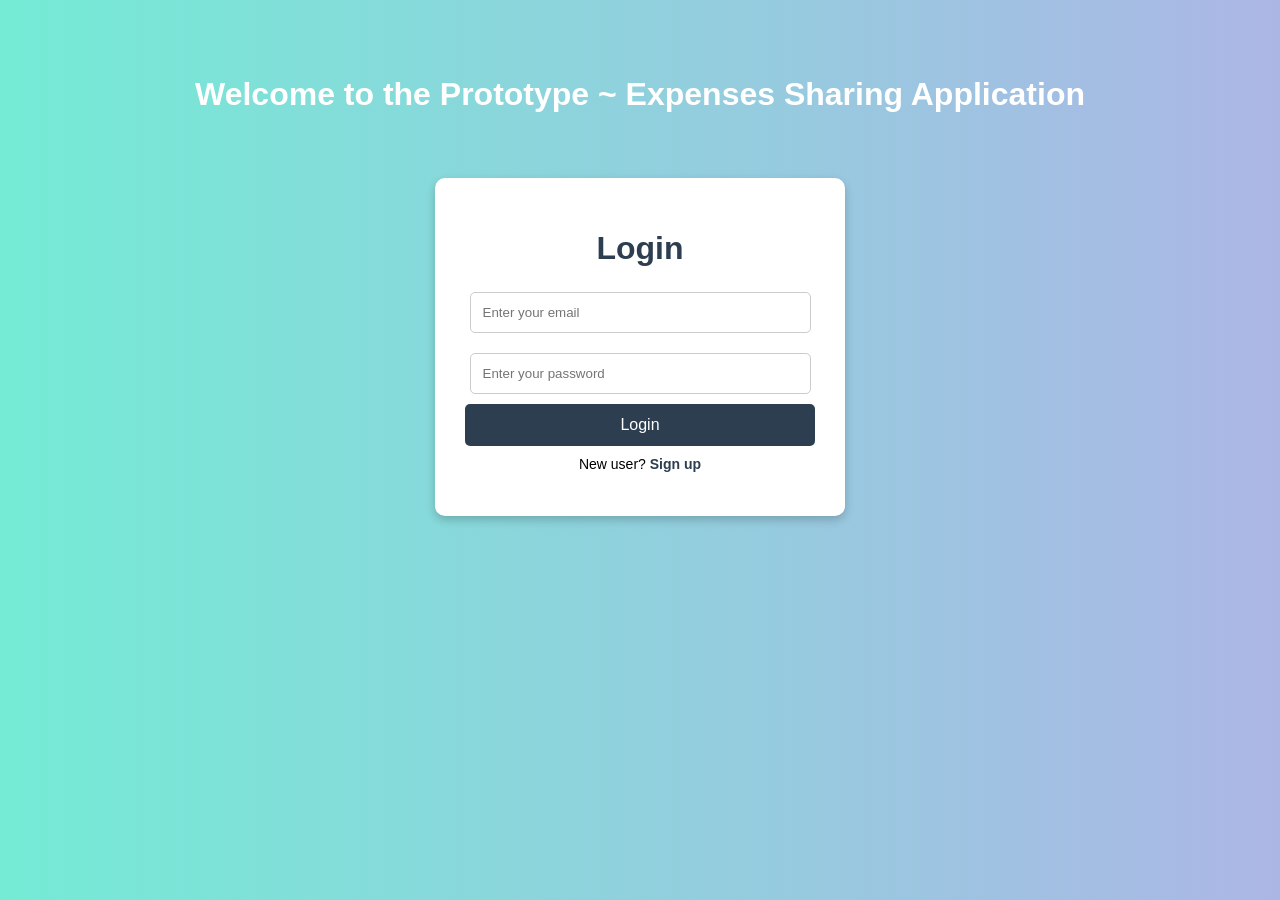
==== index.html @ d0180d2d "Protoype_FSAD_Commit1" ====
<!DOCTYPE html>
<html lang="en">
<head>
    <meta charset="UTF-8">
    <meta name="viewport" content="width=device-width, initial-scale=1.0">
    <title>Login - Expense Sharing App</title>
    <link rel="stylesheet" href="index.css">
</head>
<body>
   <center><div id="ee"> <h1>Welcome to the Prototype ~ Expenses Sharing Application</h1></div></center>
    <div class="login-container">
        <h1>Login</h1>
        <input type="email" id="email" placeholder="Enter your email">
        <input type="password" id="password" placeholder="Enter your password">
        <button onclick="login()">Login</button>
        <p>New user? <a href="signup.html">Sign up</a></p>
    </div>
    <script>
        function login() {
            window.location.href = 'dashboard.html';
        }
    </script>
</body>
</html>
---- index.css ----
body{
    background: linear-gradient(to right, #74ebd5, #acb6e5);
    font-family: 'Lucida Sans', 'Lucida Sans Regular', 'Lucida Grande', 'Lucida Sans Unicode', Geneva, Verdana, sans-serif  ;
}

/* Login Page */
.login-container {
    background: white;
    width: 350px;
    padding: 30px;
    margin: 100px auto;
    border-radius: 10px;
    box-shadow: 0 4px 10px rgba(0, 0, 0, 0.2);
    text-align: center;
    animation: fadeIn 0.8s ease-in-out;
    position: relative;
    top: 20px;
}

.login-container h1 {
    margin-bottom: 15px;
    color: #2c3e50;
}

.login-container input {
    width: 90%;
    padding: 12px;
    margin: 10px 0;
    border: 1px solid #ccc;
    border-radius: 5px;
}

.login-container button {
    width: 100%;
    padding: 12px;
    background: #2c3e50;
    color: white;
    border: none;
    border-radius: 5px;
    font-size: 16px;
    cursor: pointer;
    transition: background 0.3s ease-in-out;
}

.login-container button:hover {
    background: #74ebd5;
    color: black;
}

.login-container p {
    margin-top: 10px;
    font-size: 14px;
}

.login-container a {
    color: #2c3e50;
    text-decoration: none;
    font-weight: bold;
}

.login-container a:hover {
    text-decoration: underline;
}

#ee{
    color: white;
    position: relative;
    top: 55px;
    font-family: 'Lucida Sans', 'Lucida Sans Regular', 'Lucida Grande', 'Lucida Sans Unicode', Geneva, Verdana, sans-serif;
}
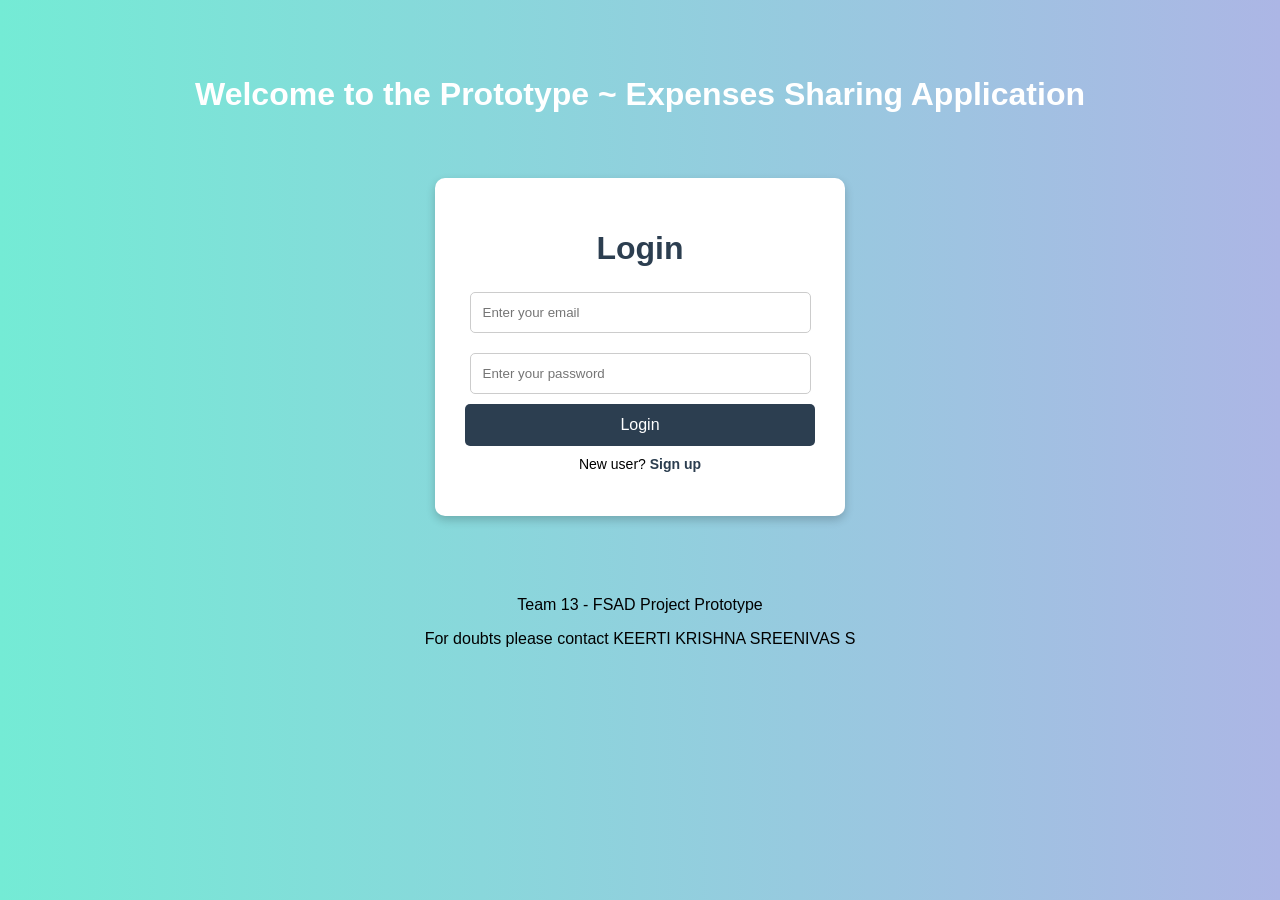
==== commit 40bdeaf4: "Update index.html" ====
--- a/index.html
+++ b/index.html
@@ -20,5 +20,10 @@
             window.location.href = 'dashboard.html';
         }
     </script>
+    <center><footer id="rr">
+    <p>Team 13 - FSAD Project Prototype </p>
+    <p>For doubts please contact KEERTI KRISHNA SREENIVAS S</p>
+  </footer>
+</center>
 </body>
 </html>
